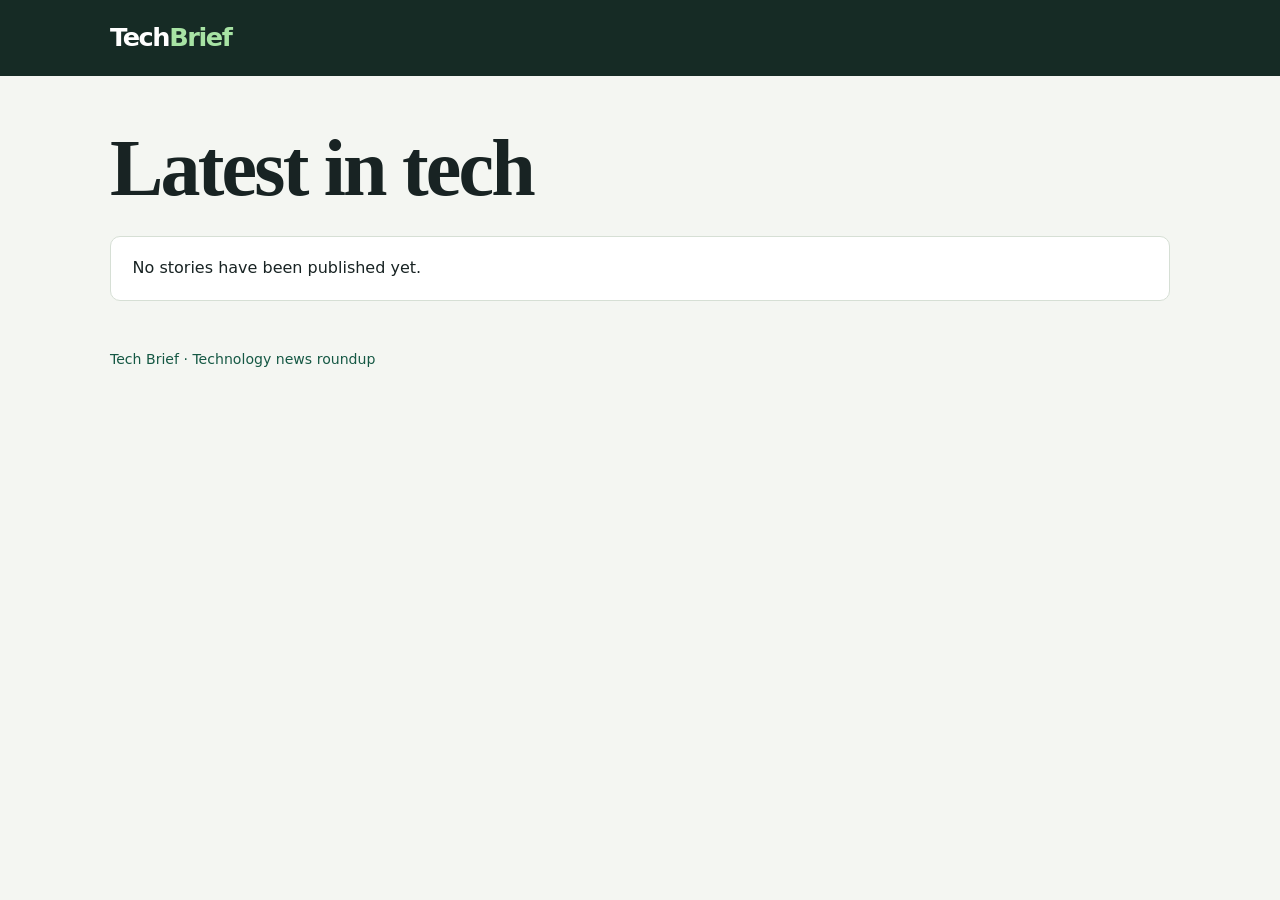
==== site/index.html @ b433fb0b "Support Cloudflare Pages bootstrap deployment" ====
<!doctype html><html lang="en"><head><meta charset="utf-8">
<meta name="viewport" content="width=device-width, initial-scale=1">
<title>Technology news · Tech Brief</title><link rel="stylesheet" href="/style.css"></head>
<body><header><div class="wrap mast"><a class="logo" href="/">Tech<span>Brief</span></a></div></header>
<main class="wrap"><h1>Latest in tech</h1><div class="grid"><p class="empty">No stories have been published yet.</p></div></main><footer class="wrap">Tech Brief · Technology news roundup</footer></body></html>
---- style.css ----
:root{color-scheme:light;font:16px/1.55 system-ui,sans-serif;color:#182323;background:#f4f6f2;--accent:#155844;--line:#d6dfd5}
*{box-sizing:border-box}
body{margin:0}
.wrap{width:min(1060px,calc(100% - 2rem));margin:auto}
header{background:#162b25;color:white}
.mast{display:flex;align-items:center;justify-content:space-between;min-height:76px}
header a{color:inherit}
.logo{font-size:1.6rem;font-weight:800;letter-spacing:-.055em;text-decoration:none}
.logo span{color:#a7e3a4}
h1,h2{font-family:Georgia,serif;line-height:1.1;letter-spacing:-.035em}
h1{font-size:clamp(2.8rem,8vw,5rem);margin:3rem 0 1.5rem}
h2{font-size:1.8rem;margin:.45rem 0}
a{color:var(--accent);text-underline-offset:.18em}
h2 a{color:inherit;text-decoration:none}
h2 a:hover{text-decoration:underline}
.grid{display:grid;grid-template-columns:repeat(auto-fit,minmax(min(100%,290px),1fr));gap:1rem}
article,.empty,.status{background:white;border:1px solid var(--line);border-radius:10px;padding:1.2rem 1.35rem;margin:0 0 1rem}
.grid article{margin:0}
.meta,.source,footer{font-size:.88rem;color:var(--accent)}
.meta{margin:0}
footer{padding:2rem 0}
label{display:block;margin:.65rem 0;font-weight:650}
input,textarea{display:block;width:100%;padding:.65rem;border:1px solid #aab8ac;border-radius:5px;font:inherit;font-weight:400}
textarea{min-height:5rem;resize:vertical}
button{border:1px solid var(--accent);border-radius:5px;background:white;color:var(--accent);padding:.55rem .9rem;margin:.25rem .35rem 0 0;font:inherit;cursor:pointer}
.primary{background:var(--accent);color:white}
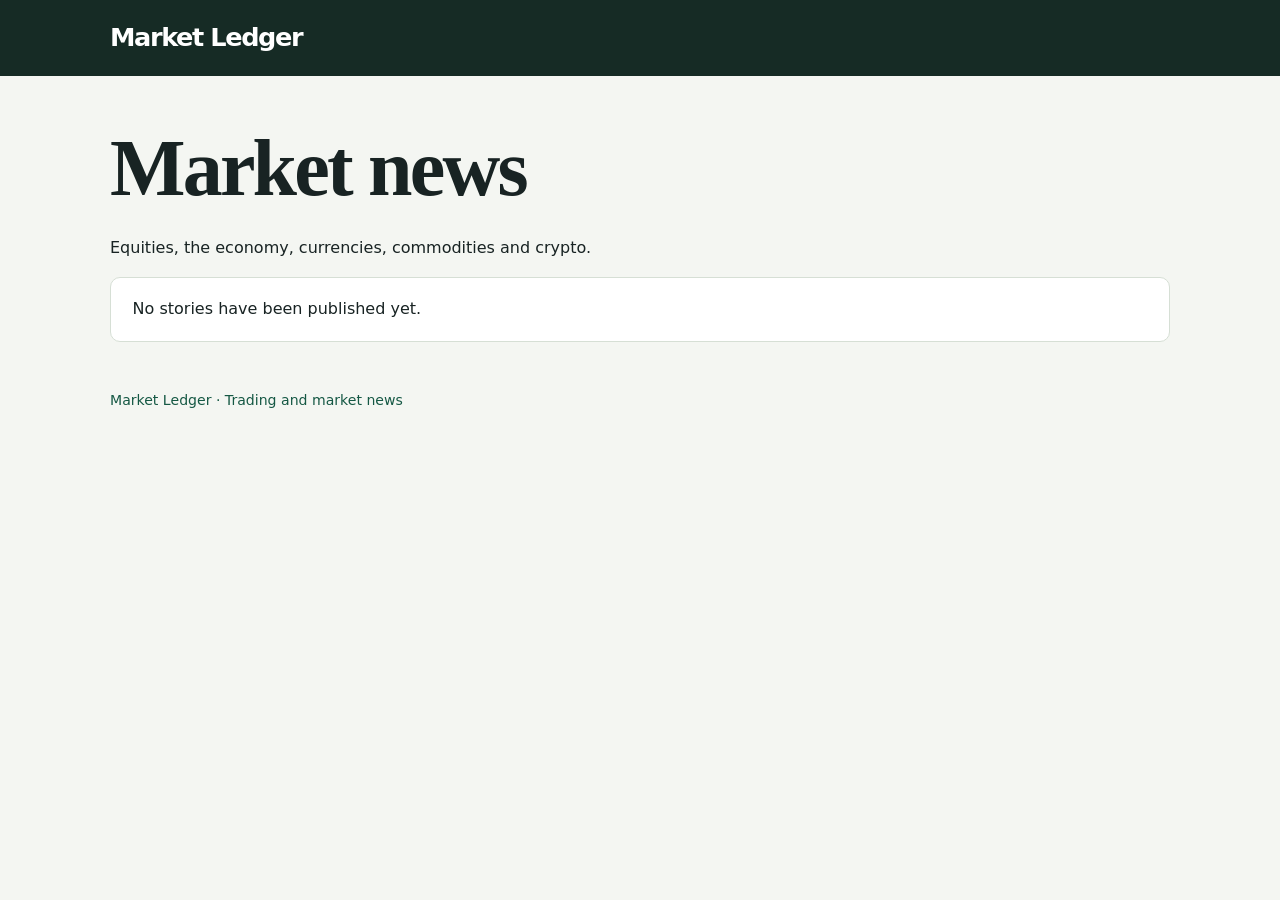
==== commit ae9ba8ac: "Launch Market Ledger trading news edition" ====
--- a/site/index.html
+++ b/site/index.html
@@ -1,5 +1,23 @@
-<!doctype html><html lang="en"><head><meta charset="utf-8">
-<meta name="viewport" content="width=device-width, initial-scale=1">
-<title>Technology news · Tech Brief</title><link rel="stylesheet" href="/style.css"></head>
-<body><header><div class="wrap mast"><a class="logo" href="/">Tech<span>Brief</span></a></div></header>
-<main class="wrap"><h1>Latest in tech</h1><div class="grid"><p class="empty">No stories have been published yet.</p></div></main><footer class="wrap">Tech Brief · Technology news roundup</footer></body></html>+<!doctype html>
+<html lang="en">
+<head>
+  <meta charset="utf-8">
+  <meta name="viewport" content="width=device-width, initial-scale=1">
+  <meta name="description" content="Market news covering equities, the economy, currencies, commodities and crypto.">
+  <title>Market Ledger · Trading and market news</title>
+  <link rel="stylesheet" href="/style.css">
+</head>
+<body class="edition">
+  <header><div class="wrap mast"><a class="logo" href="/">Market Ledger</a></div></header>
+  <main class="wrap">
+    <div class="front">
+      <h1>Market news</h1>
+      <p>Equities, the economy, currencies, commodities and crypto.</p>
+    </div>
+    <!-- stories -->
+    <p class="empty">No stories have been published yet.</p>
+    <!-- /stories -->
+  </main>
+  <footer class="wrap">Market Ledger · Trading and market news</footer>
+</body>
+</html>
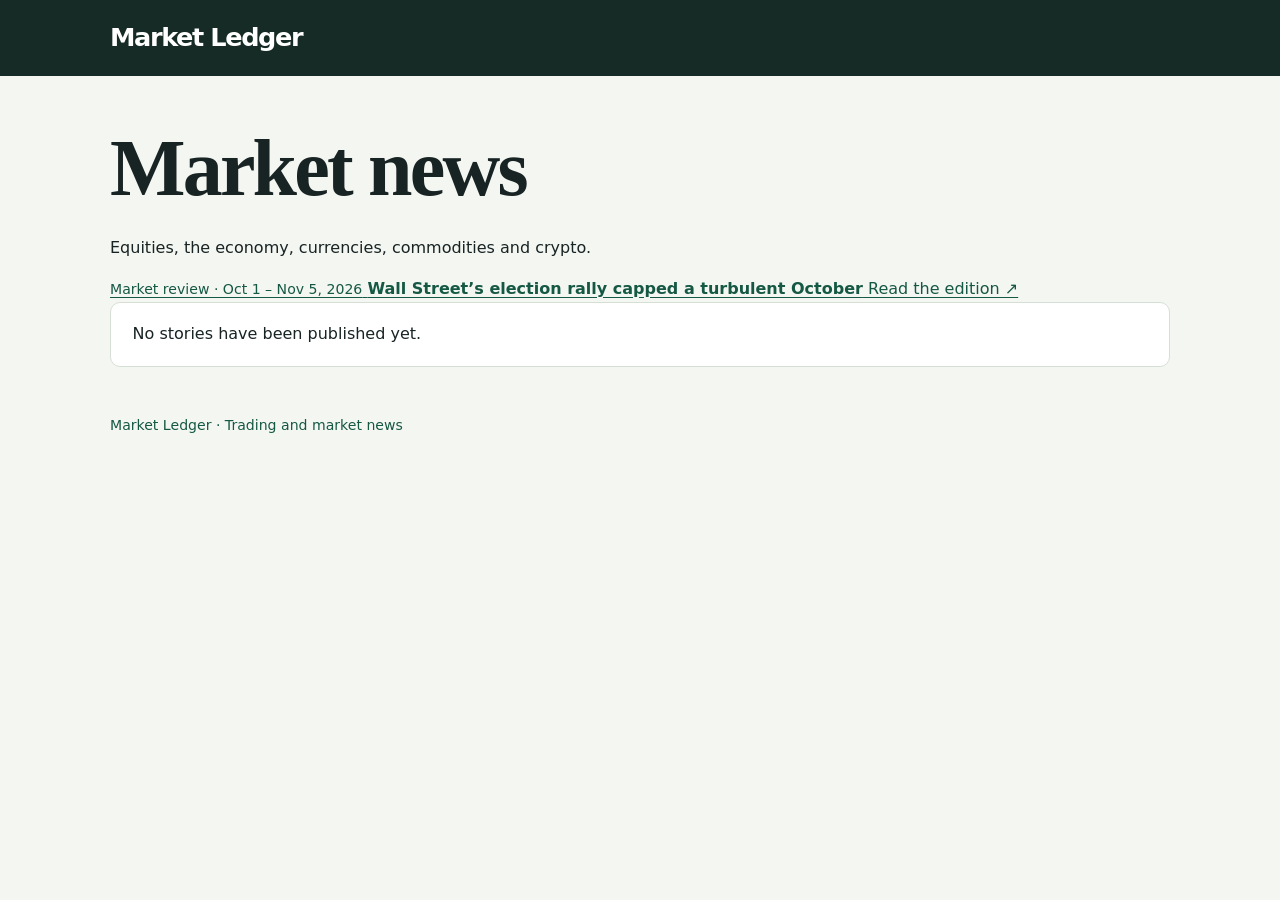
==== commit a5567770: "Publish October–November 2026 market review" ====
--- a/site/index.html
+++ b/site/index.html
@@ -14,6 +14,11 @@
       <h1>Market news</h1>
       <p>Equities, the economy, currencies, commodities and crypto.</p>
     </div>
+    <a class="review-link" href="/october-market-review.html">
+      <span class="meta">Market review · Oct 1 – Nov 5, 2026</span>
+      <strong>Wall Street’s election rally capped a turbulent October</strong>
+      <span>Read the edition ↗</span>
+    </a>
     <!-- stories -->
     <p class="empty">No stories have been published yet.</p>
     <!-- /stories -->
